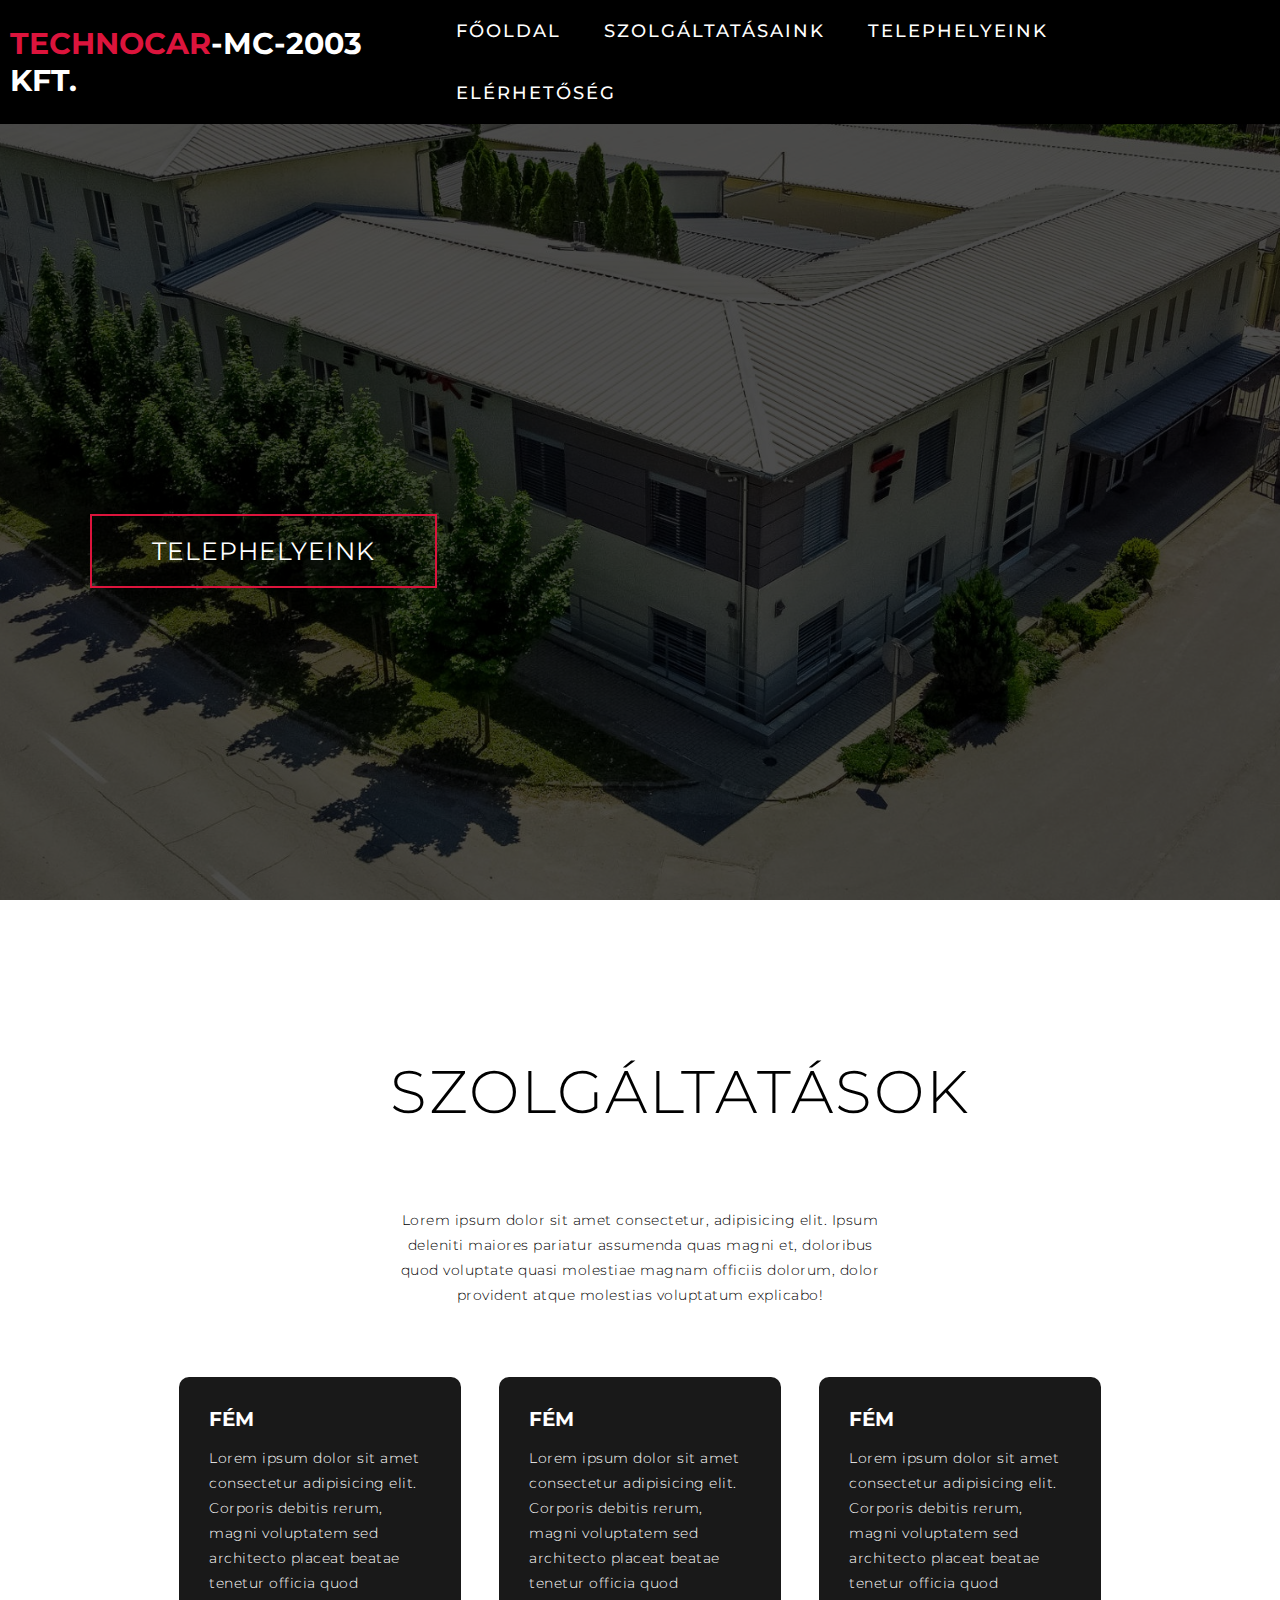
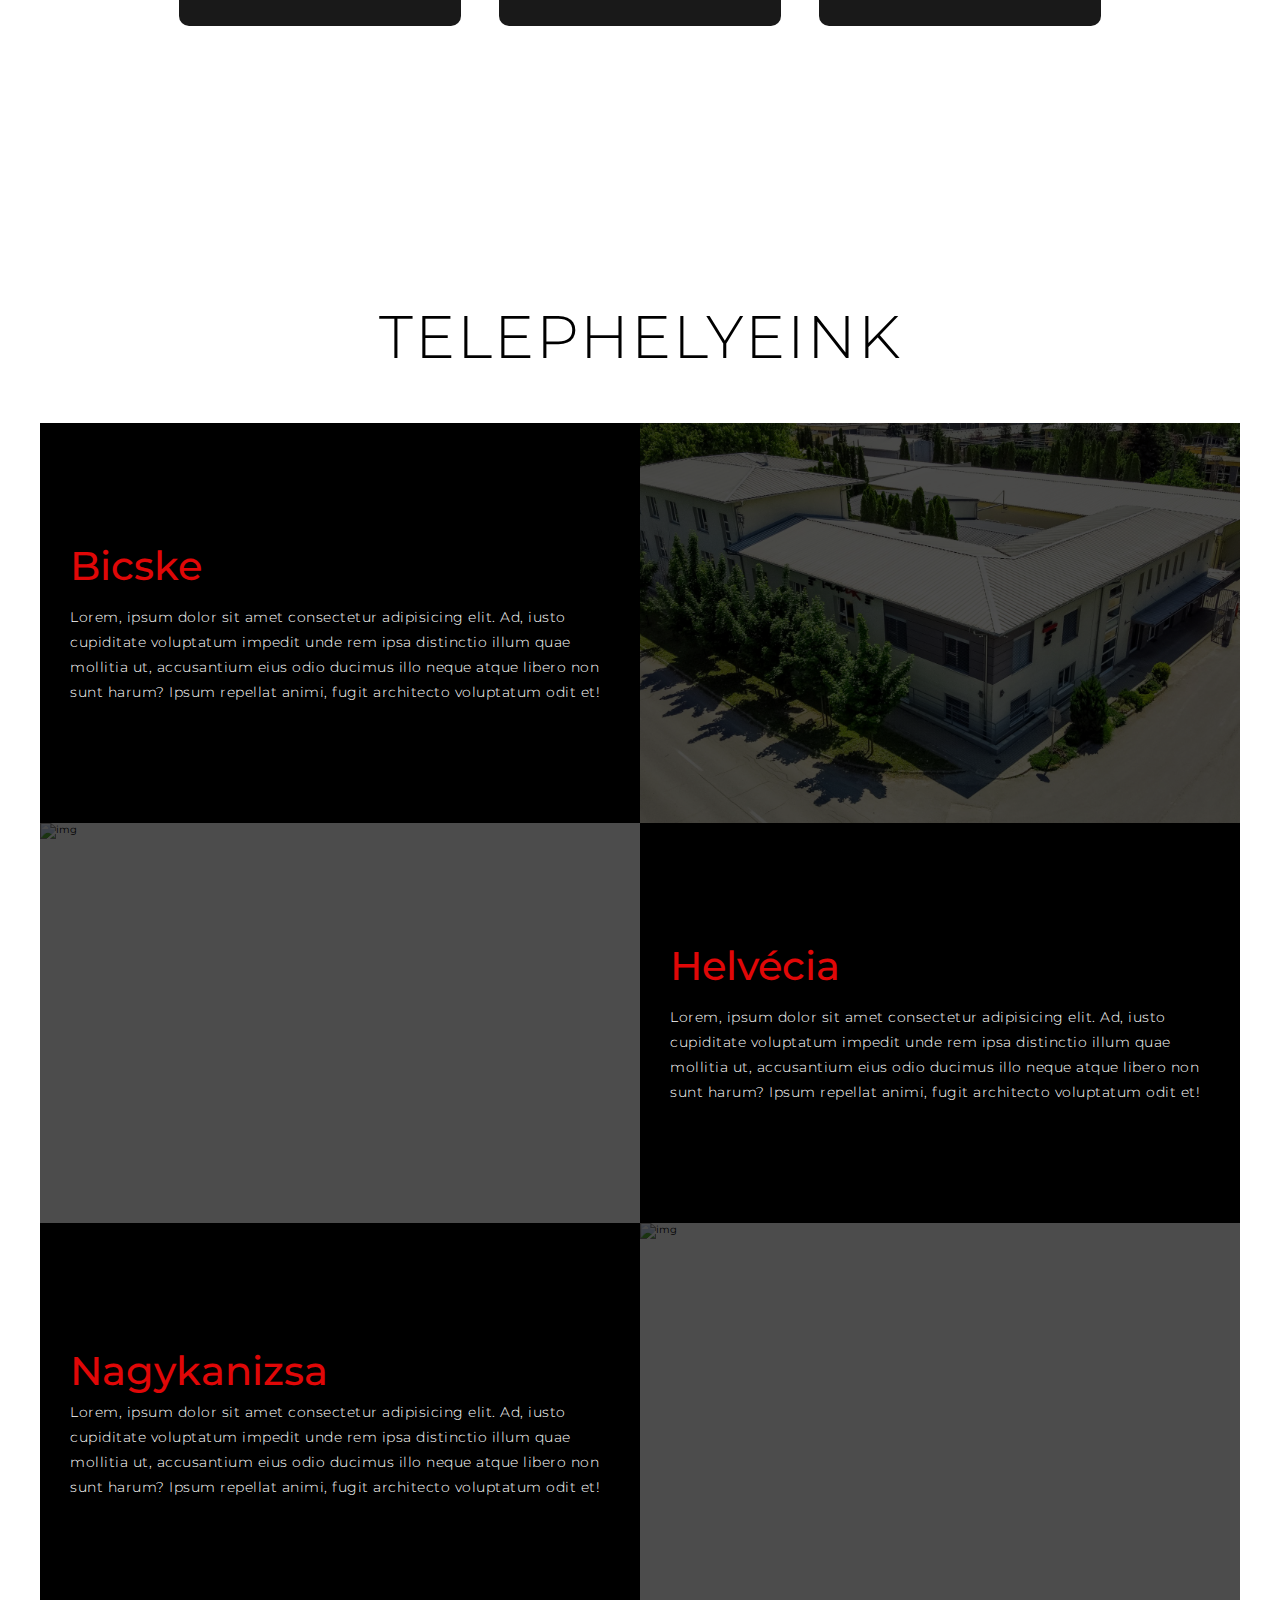
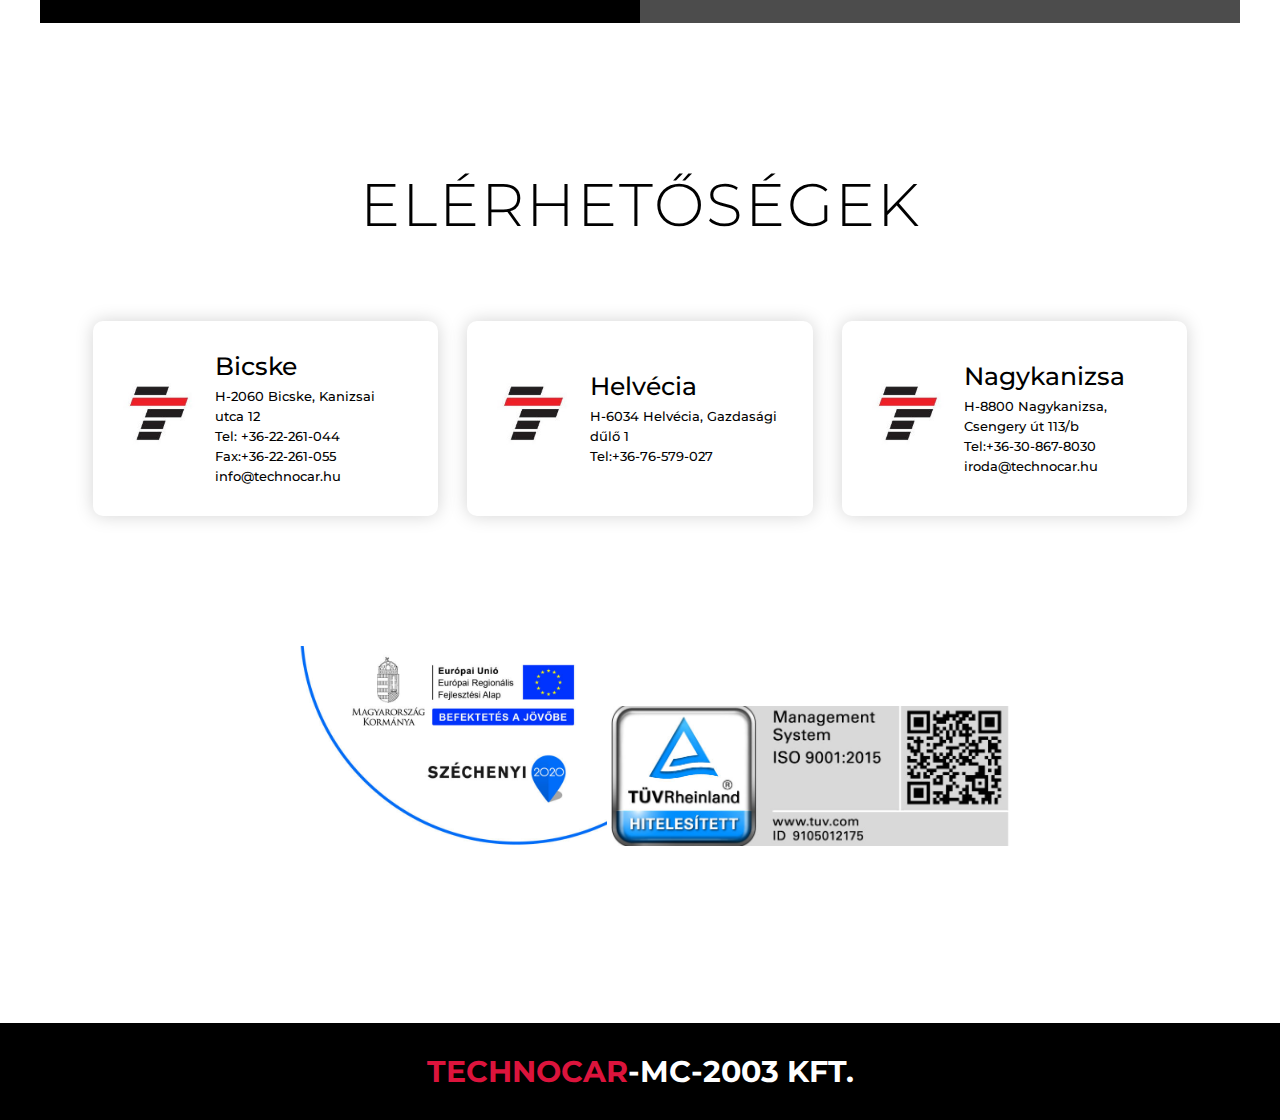
==== index.html @ 24189a27 "Add files via upload" ====
<!DOCTYPE html>
<html lang="en">

<head>
    <meta charset="UTF-8">
    <meta name="viewport" content="width=device-width, initial-scale=1.0">
    <link rel="icon" type="image/x-icon" href="pictures/logo.jpeg">
    <link rel="stylesheet" href="styles.css">
    <link>
    <title>TECHNOCAR</title>
</head>

<body>
<!-- Header -->
<section id="header">
    <div class="header container">
        <div class="nav-bar">
            <div class="brand">
                <a href="#hero">
                    <h1><span>TECHNOCAR</span>-MC-2003 Kft.</h1>
                </a>
            </div>
            <div class="nav-list">
                <div class="hamburger">
                    <div class="bar"></div>
                </div>
                <ul>
                    <li><a href="#hero" data-after="fooldal">Főoldal</a></li>
                    <li><a href="#services" data-after="Service">Szolgáltatásaink</a></li>
                    <li><a href="#projects" data-after="Projects">Telephelyeink</a></li>
                    <li><a href="#contact" data-after="Contact">Elérhetőség</a></li>
                </ul>
            </div>
        </div>
    </div>
</section>
<!-- End Header -->


<!-- Hero Section  -->
<section id="hero">
    <div class="hero container">
        <div>
            <h1>Üdvözöljük <span></span></h1>
            <h1>A weboldalunkon <span></span></h1>
            <a href="#projects" type="button" class="cta">TELEPHELYEINK</a>
        </div>
    </div>
</section>
<!-- End Hero Section  -->

<!-- Service Section -->
<section id="services">
    <div class="services container">
        <div class="service-top">
            <h1 class="section-title2">Szolgáltatások</h1>
            <p>Lorem ipsum dolor sit amet consectetur, adipisicing elit. Ipsum deleniti maiores pariatur assumenda quas
                magni et, doloribus quod voluptate quasi molestiae magnam officiis dolorum, dolor provident atque molestias
                voluptatum explicabo!</p>
        </div>
        <div class="service-bottom">
            <div class="service-item">
                <h2>FÉM</h2>
                <p>Lorem ipsum dolor sit amet consectetur adipisicing elit. Corporis debitis rerum, magni voluptatem sed
                    architecto placeat beatae tenetur officia quod</p>
            </div>
            <div class="service-item">

                <h2>FÉM</h2>
                <p>Lorem ipsum dolor sit amet consectetur adipisicing elit. Corporis debitis rerum, magni voluptatem sed
                    architecto placeat beatae tenetur officia quod</p>
            </div>
            <div class="service-item">

                <h2>FÉM</h2>
                <p>Lorem ipsum dolor sit amet consectetur adipisicing elit. Corporis debitis rerum, magni voluptatem sed
                    architecto placeat beatae tenetur officia quod</p>
            </div>

        </div>

    </div>
</section>
<!-- End Service Section -->

<!-- Projects Section -->
<section id="projects">
    <div class="projects container">
        <div class="projects-header">
            <h1 class="section-title">Telephelyeink</h1>
        </div>
        <div class="all-projects">
            <div class="project-item">
                <div class="project-info">
                    <h1 class="piros">Bicske</h1>
                    <h2></h2>
                    <p>Lorem, ipsum dolor sit amet consectetur adipisicing elit. Ad, iusto cupiditate voluptatum impedit unde
                        rem ipsa distinctio illum quae mollitia ut, accusantium eius odio ducimus illo neque atque libero non sunt
                        harum? Ipsum repellat animi, fugit architecto voluptatum odit et!</p>
                </div>
                <div class="project-img">
                    <img src="pictures/technocarbackground.jpeg" alt="img">
                </div>
            </div>
            <div class="project-item">
                <div class="project-info">
                    <h1 class="piros">Helvécia</h1>
                    <h2></h2>
                    <p>Lorem, ipsum dolor sit amet consectetur adipisicing elit. Ad, iusto cupiditate voluptatum impedit unde
                        rem ipsa distinctio illum quae mollitia ut, accusantium eius odio ducimus illo neque atque libero non sunt
                        harum? Ipsum repellat animi, fugit architecto voluptatum odit et!</p>
                </div>
                <div class="project-img">
                    <img src="./img/img-1.png" alt="img">
                </div>
            </div>
            <div class="project-item">
                <div class="project-info">
                    <h1 class="piros">Nagykanizsa</h1>
                    <p>Lorem, ipsum dolor sit amet consectetur adipisicing elit. Ad, iusto cupiditate voluptatum impedit unde
                        rem ipsa distinctio illum quae mollitia ut, accusantium eius odio ducimus illo neque atque libero non sunt
                        harum? Ipsum repellat animi, fugit architecto voluptatum odit et!</p>
                </div>
                <div class="project-img">
                    <img src="./img/img-1.png" alt="img">
                </div>
            </div>

        </div>
    </div>
</section>
<!-- End Projects Section -->



<!-- Contact Section -->
<section id="contact">
    <div class="contact container">
        <div>
            <h1 class="section-title">Elérhetőségek</h1>
        </div>
        <div class="contact-items">
            <div class="contact-item">
                <div class="icon"><img src="pictures/logo.jpeg" /></div>
                <div class="contact-info">
                    <h1>Bicske</h1>
                    <h2>H-2060 Bicske, Kanizsai utca 12</h2>
                    <h2>Tel: +36-22-261-044</h2>
                    <h2>Fax:+36-22-261-055</h2>
                    <h2>info@technocar.hu</h2>
                </div>

            </div>
            <div class="contact-item">
                <div class="icon"><img src="pictures/logo.jpeg" /></div>
                <div class="contact-info">
                    <h1>Helvécia</h1>
                    <h2>H-6034 Helvécia, Gazdasági dűlő 1 </h2>
                    <h2>Tel:+36-76-579-027</h2>
                </div>
            </div>
            <div class="contact-item">
                <div class="icon"><img src="pictures/logo.jpeg" /></div>

                <div class="contact-info">
                    <h1>Nagykanizsa</h1>
                    <h2>H-8800 Nagykanizsa, Csengery út 113/b</h2>
                    <h2>Tel:+36-30-867-8030</h2>
                    <h2> iroda@technocar.hu</h2>
                </div>
            </div>
        </div>
    <ul class="lista">
        <img class="kepek2" src="pictures/eutamogatas.jpeg">
        <img class="kepek" src="pictures/minosites.jpeg">
    </ul>
    </div>
</section>
<!-- End Contact Section -->

<!-- Footer -->
<section id="footer">
    <div class="footer container">
        <div class="brand">


            <h1><span>TECHNOCAR</span>-MC-2003 KFT.</h1>

        </div>
        <h2></h2>
    </div>
</section>
<!-- End Footer -->
<script src="./app.js"></script>
</body>

</html>
---- styles.css ----
@import 'https://fonts.googleapis.com/css?family=Montserrat:300, 400, 700&display=swap';
* {
    padding: 0;
    margin: 0;
    box-sizing: border-box;
}
html {
    font-size: 10px;
    font-family: 'Montserrat', sans-serif;
    scroll-behavior: smooth;
}
a {
    text-decoration: none;
}
.container {
    min-height: 100vh;
    width: 100%;
    display: flex;
    align-items: center;
    justify-content: center;
}
img {
    height: 100%;
    width: 100%;
    object-fit: cover;
}
p {
    color: black;
    font-size: 1.4rem;
    margin-top: 5px;
    line-height: 2.5rem;
    font-weight: 300;
    letter-spacing: 0.05rem;
}

.kepek{
    width: 400px;
    height: 140px;
}
.kepek2{
    width: 336px;
    height: 200px;
}
.lista{
    margin: 130px;
}

.section-title2{

    font-size: 4rem;
    font-weight: 300;
    color: black;
    text-transform: uppercase;
    letter-spacing: 0.2rem;
    text-align: center;
    margin-bottom: 80px;
    margin-right: 200px;

}
.section-title2 span {
    color: crimson;
}

.section-title {
    font-size: 4rem;
    font-weight: 300;
    color: black;
    text-transform: uppercase;
    letter-spacing: 0.2rem;
    text-align: center;
    margin-bottom: 80px;
}
.section-title span {
    color: crimson;
}
.section-title span {
    color: crimson;
}
.cta {
    display: inline-block;
    padding: 10px 30px;
    color: white;
    background-color: transparent;
    border: 2px solid crimson;
    font-size: 2rem;
    text-transform: uppercase;
    letter-spacing: 0.1rem;
    margin-top: 30px;
    transition: 0.3s ease;
    transition-property: background-color, color;
}
.cta:hover {
    color: white;
    background-color: crimson;
}
.brand h1 {
    font-size: 3rem;
    text-transform: uppercase;
    color: white;
}
.brand h1 span {
    color: crimson;
}

/* Header section */
#header {
    position: fixed;
    z-index: 1000;
    left: 0;
    top: 0;
    width: 100vw;
    height: auto;
}
#header .header {
    min-height: 8vh;
    background-color: rgb(0, 0, 0);
    transition: 0.3s ease background-color;
}
#header .nav-bar {
    display: flex;
    align-items: center;
    justify-content: space-between;
    width: 100%;
    height: 100%;
    max-width: 1300px;
    padding: 0 10px;
}
#header .nav-list ul {
    list-style: none;
    position: absolute;
    background-color: rgb(0, 0, 0);
    width: 100vw;
    height: 100vh;
    left: 100%;
    top: 0;
    display: flex;
    flex-direction: column;
    justify-content: center;
    align-items: center;
    z-index: 1;
    overflow-x: hidden;
    transition: 0.5s ease left;
}
#header .nav-list ul.active {
    left: 0;
}
#header .nav-list ul a {
    font-size: 2.5rem;
    font-weight: 500;
    letter-spacing: 0.2rem;
    text-decoration: none;
    color: white;
    text-transform: uppercase;
    padding: 20px;
    display: block;
}
#header .nav-list ul a::after {
    content: attr(data-after);
    position: absolute;
    top: 50%;
    left: 50%;
    transform: translate(-50%, -50%) scale(0);
    color: rgba(240, 248, 255, 0.021);
    font-size: 13rem;
    letter-spacing: 50px;
    z-index: -1;
    transition: 0.3s ease letter-spacing;
}
#header .nav-list ul li:hover a::after {
    transform: translate(-50%, -50%) scale(1);
    letter-spacing: initial;
}
#header .nav-list ul li:hover a {
    color: crimson;
}
#header .hamburger {
    height: 60px;
    width: 60px;
    border: 3px solid white;
    border-radius: 50%;
    position: relative;
    display: flex;
    align-items: center;
    justify-content: center;
    z-index: 100;
    cursor: pointer;
    transform: scale(0.8);
    margin-right: 20px;
}
#header .hamburger:after {
    position: absolute;
    content: '';
    height: 100%;
    width: 100%;
    border-radius: 50%;
    border: 3px solid white;
    animation: hamburger_puls 1s ease infinite;
}
#header .hamburger .bar {
    height: 2px;
    width: 30px;
    position: relative;
    background-color: white;
    z-index: -1;
}
#header .hamburger .bar::after,
#header .hamburger .bar::before {
    content: '';
    position: absolute;
    height: 100%;
    width: 100%;
    left: 0;
    background-color: white;
    transition: 0.3s ease;
    transition-property: top, bottom;
}
#header .hamburger .bar::after {
    top: 8px;
}
#header .hamburger .bar::before {
    bottom: 8px;
}
#header .hamburger.active .bar::before {
    bottom: 0;
}
#header .hamburger.active .bar::after {
    top: 0;
}
/* End Header section */

/* Hero Section */
#hero {
    background-image: url(pictures/technocarbackground.jpeg);
    background-size: cover;
    background-position: top center;
    position: relative;
    z-index: 1;
}
#hero::after {
    content: '';
    position: absolute;
    left: 0;
    top: 0;
    height: 100%;
    width: 100%;
    background-color: black;
    opacity: 0.7;
    z-index: -1;
}
#hero .hero {
    max-width: 1200px;
    margin: 0 auto;
    padding: 0 50px;
    justify-content: flex-start;
}
#hero h1 {
    display: block;
    width: fit-content;
    font-size: 4rem;
    position: relative;
    color: transparent;
    animation: text_reveal 0.5s ease forwards;
    animation-delay: 1s;
}
#hero h1:nth-child(1) {
    animation-delay: 1s;
}
#hero h1:nth-child(2) {
    animation-delay: 2s;
}
#hero h1:nth-child(3) {
    animation: text_reveal_name 0.5s ease forwards;
    animation-delay: 3s;
}
#hero h1 span {
    position: absolute;
    top: 0;
    left: 0;
    height: 100%;
    width: 0;
    background-color: crimson;
    animation: text_reveal_box 1s ease;
    animation-delay: 0.5s;
}
#hero h1:nth-child(1) span {
    animation-delay: 0.5s;
}
#hero h1:nth-child(2) span {
    animation-delay: 1.5s;
}
#hero h1:nth-child(3) span {
    animation-delay: 2.5s;
}

/* End Hero Section */

/* Services Section */
#services .services {
    flex-direction: column;
    text-align: center;
    max-width: 1500px;
    margin: 0 auto;
    padding: 100px 0;
}
#services .service-top {
    max-width: 500px;
    margin: 0 auto;
}
#services .service-bottom {
    display: flex;
    align-items: center;
    justify-content: center;
    flex-wrap: wrap;
    margin-top: 50px;
}
#services .service-item {
    flex-basis: 80%;
    display: flex;
    align-items: flex-start;
    justify-content: center;
    flex-direction: column;
    padding: 30px;
    border-radius: 10px;
    background-size: cover;
    margin: 10px 5%;
    position: relative;
    z-index: 1;
    overflow: hidden;
}
#services .service-item::after {
    content: '';
    position: absolute;
    left: 0;
    top: 0;
    height: 100%;
    width: 100%;
    background-color: black;
    opacity: 0.9;
    z-index: -1;
}
#services .service-bottom .icon {
    height: 80px;
    width: 80px;
    margin-bottom: 20px;
}
#services .service-item h2 {
    font-size: 2rem;
    color: white;
    margin-bottom: 10px;
    text-transform: uppercase;
}
#services .service-item p {
    color: white;
    text-align: left;
}
/* End Services Section */

/* Projects section */
#projects .projects {
    flex-direction: column;
    max-width: 1200px;
    margin: 0 auto;
    padding: 100px 0;
}
#projects .projects-header h1 {
    margin-bottom: 50px;
}
#projects .all-projects {
    display: flex;
    align-items: center;
    justify-content: center;
    flex-direction: column;
}
#projects .project-item {
    display: flex;
    align-items: center;
    justify-content: center;
    flex-direction: column;
    width: 80%;
    margin: 20px auto;
    overflow: hidden;
    border-radius: 10px;
}
#projects .project-info {
    padding: 30px;
    flex-basis: 50%;
    height: 100%;
    display: flex;
    align-items: flex-start;
    justify-content: center;
    flex-direction: column;
    background-color: black;
    color: white;
}
#projects .project-info h1 {
    font-size: 4rem;
    font-weight: 500;
}
#projects .project-info h2 {
    font-size: 1.8rem;
    font-weight: 500;
    margin-top: 10px;
}
#projects .project-info p {
    color: white;
}
#projects .project-img {
    flex-basis: 50%;
    height: 300px;
    overflow: hidden;
    position: relative;
}
#projects .project-img:after {
    content: '';
    position: absolute;
    left: 0;
    top: 0;
    height: 100%;
    width: 100%;
    background-color: black;
    opacity: 0.7;
}
#projects .project-img img {
    transition: 0.3s ease transform;
}
#projects .project-item:hover .project-img img {
    transform: scale(1.1);
}
/* End Projects section */

/* About Section */
#about .about {
    flex-direction: column-reverse;
    text-align: center;
    max-width: 1200px;
    margin: 0 auto;
    padding: 100px 20px 0;
}
#about .col-left {
    width: 250px;
    height: 360px;
}
#about .col-right {
    width: 100%;
}
#about .col-right h2 {
    font-size: 1.8rem;
    font-weight: 500;
    letter-spacing: 0.2rem;
    margin-bottom: 10px;
}
#about .col-right p {
    margin-bottom: 20px;
}
#about .col-right .cta {
    color: black;
    margin-bottom: 50px;
    padding: 10px 20px;
    font-size: 2rem;
}
#about .col-left .about-img {
    height: 60%;
    width: 60%;
    margin: 65px;
    position: relative;
    border: 7px solid #000;


}

.piros{
    color: #e00707;

}


#about .col-left .about-img::after {
    content: '';
    position: absolute;
    left: -33px;
    top: 19px;
    height: 50%;
    width: 50%;
    border: 7px solid #e00707;
    z-index: -1;
}
/* End About Section */

/* contact Section */
#contact .contact {
    flex-direction: column;
    max-width: 1200px;
    margin: 0 auto;
    width: 90%;
}
#contact .contact-items {
    /* max-width: 400px; */
    width: 100%;
}
#contact .contact-item {
    width: 80%;
    text-align: center;
    border-radius: 10px;
    padding: 30px;
    margin: 30px;
    display: flex;
    justify-content: center;
    align-items: center;
    flex-direction: column;
    box-shadow: 0 0 18px 0 #0000002c;
    transition: 0.3s ease box-shadow;
}
#contact .contact-item:hover {
    box-shadow: 0 0 5px 0 #0000002c;
}
#contact .icon {
    width: 70px;
    margin: 0 auto;
    margin-bottom: 10px;
}
#contact .contact-info h1 {
    font-size: 2.5rem;
    font-weight: 500;
    margin-bottom: 5px;
}
#contact .contact-info h2 {
    font-size: 1.3rem;
    line-height: 2rem;
    font-weight: 500;
}
/*End contact Section */

/* Footer */


#footer {
    background-color: black;
}
#footer .footer {
    min-height: 60px;
    flex-direction: column;
    padding-top: 30px;
    padding-bottom: 10px;
}
#footer h2 {
    color: white;
    font-weight: 500;
    font-size: 1.8rem;
    letter-spacing: 0.1rem;
    margin-top: 10px;
    margin-bottom: 10px;
}
#footer .social-item {
    height: 50px;
    width: 50px;
    margin: 0 5px;
}
#footer .social-item img {
    filter: grayscale(1);
    transition: 0.3s ease filter;
}
#footer .social-item:hover img {
    filter: grayscale(0);
}
#footer p {
    color: white;
    font-size: 1.3rem;
}
/* End Footer */

/* Keyframes */
@keyframes hamburger_puls {
    0% {
        opacity: 1;
        transform: scale(1);
    }
    100% {
        opacity: 0;
        transform: scale(1.4);
    }
}
@keyframes text_reveal_box {
    50% {
        width: 100%;
        left: 0;
    }
    100% {
        width: 0;
        left: 100%;
    }
}
@keyframes text_reveal {
    100% {
        color: white;
    }
}
@keyframes text_reveal_name {
    100% {
        color: crimson;
        font-weight: 500;
    }
}
/* End Keyframes */

/* Media Query For Tablet */
@media only screen and (min-width: 768px) {
    .cta {
        font-size: 2.5rem;
        padding: 20px 60px;
    }
    h1.section-title {
        font-size: 6rem;
    }
    h1.section-title2 {
        font-size: 6rem;
    }

    /* Hero */
    #hero h1 {
        font-size: 7rem;
    }
    /* End Hero */

    /* Services Section */
    #services .service-bottom .service-item {
        flex-basis: 45%;
        margin: 2.5%;
    }
    /* End Services Section */

    /* Project */
    #projects .project-item {
        flex-direction: row;
    }
    #projects .project-item:nth-child(even) {
        flex-direction: row-reverse;
    }
    #projects .project-item {
        height: 400px;
        margin: 0;
        width: 100%;
        border-radius: 0;
    }
    #projects .all-projects .project-info {
        height: 100%;
    }
    #projects .all-projects .project-img {
        height: 100%;
    }
    /* End Project */

    /* About */
    #about .about {
        flex-direction: row;
    }
    #about .col-left {
        width: 600px;
        height: 400px;
        padding-left: 60px;
    }
    #about .about .col-left .about-img::after {
        left: -45px;
        top: 34px;
        height: 98%;
        width: 98%;
        border: 10px solid crimson;
    }
    #about .col-right {
        text-align: left;
        padding: 30px;
    }
    #about .col-right h1 {
        text-align: left;
    }
    /* End About */

    /* contact  */
    #contact .contact {
        flex-direction: column;
        padding: 0;
        align-items: center;
        justify-content: center;
        min-width: 20vh;
    }
    #contact .contact-items {
        width: 100%;
        display: flex;
        flex-direction: row;
        justify-content: space-evenly;
        margin: 0;
    }
    #contact .contact-item {
        width: 30%;
        margin: 0;
        flex-direction: row;
    }
    #contact .contact-item .icon {
        height: 100px;
        width: 100px;
    }
    #contact .contact-item .icon img {
        object-fit: contain;
    }
    #contact .contact-item .contact-info {
        width: 100%;
        text-align: left;
        padding-left: 20px;
    }
    /* End contact  */
}
/* End Media Query For Tablet */

/* Media Query For Desktop */
@media only screen and (min-width: 1200px) {
    /* header */
    #header .hamburger {
        display: none;
    }
    #header .nav-list ul {
        position: initial;
        display: block;
        height: auto;
        width: fit-content;
        background-color: transparent;
    }
    #header .nav-list ul li {
        display: inline-block;
    }
    #header .nav-list ul li a {
        font-size: 1.8rem;
    }
    #header .nav-list ul a:after {
        display: none;
    }
    /* End header */

    #services .service-bottom .service-item {
        flex-basis: 22%;
        margin: 1.5%;
    }
}
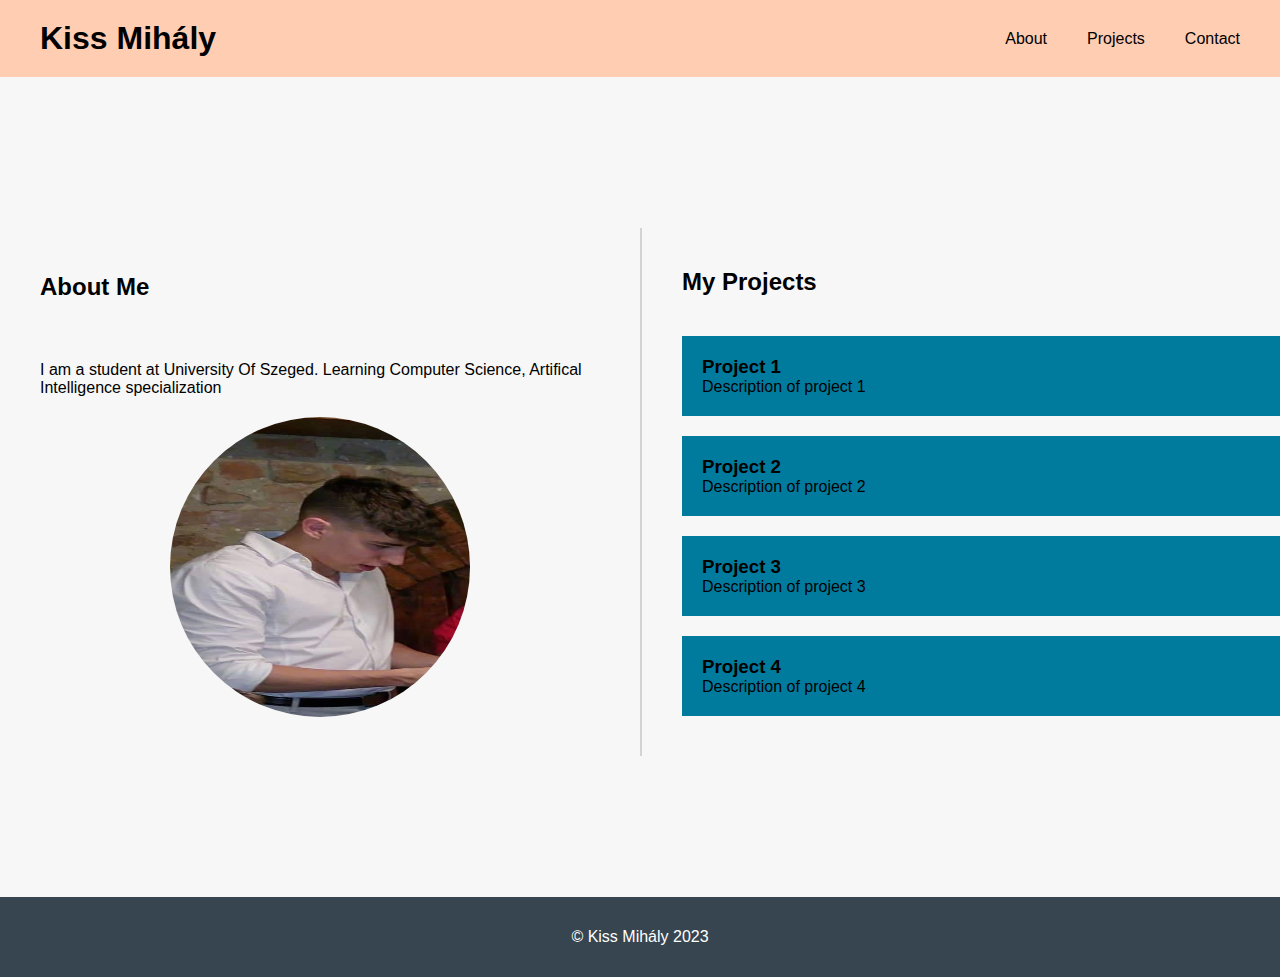
==== commit d32d1ddd: "Add files via upload" ====
--- a/index.html
+++ b/index.html
@@ -1,197 +1,52 @@
 <!DOCTYPE html>
-<html lang="en">
-
+<html>
 <head>
     <meta charset="UTF-8">
-    <meta name="viewport" content="width=device-width, initial-scale=1.0">
-    <link rel="icon" type="image/x-icon" href="pictures/logo.jpeg">
-    <link rel="stylesheet" href="styles.css">
-    <link>
-    <title>TECHNOCAR</title>
+    <title>My Portfolio</title>
+    <link rel="stylesheet" href="style.css">
+    <link rel="script" href="script.js">
 </head>
+<body>
+<header>
+    <h1>Kiss Mihály</h1>
+    <nav>
+        <ul>
+            <li><a href="#about">About</a></li>
+            <li><a href="#projects">Projects</a></li>
+            <li><a href="#contact">Contact</a></li>
+        </ul>
+    </nav>
+</header>
+<main>
+    <section id="about">
+        <h2 class="aboutme">About Me</h2>
+        <p class="text">I am a student at University Of Szeged. Learning Computer Science, Artifical Intelligence specialization</p>
+        <img src="img/IMG_2216.jpeg" alt="Kiss Mihály" style="border-radius: 50%; width: 300px; height: 300px; ">
 
-<body>
-<!-- Header -->
-<section id="header">
-    <div class="header container">
-        <div class="nav-bar">
-            <div class="brand">
-                <a href="#hero">
-                    <h1><span>TECHNOCAR</span>-MC-2003 Kft.</h1>
-                </a>
-            </div>
-            <div class="nav-list">
-                <div class="hamburger">
-                    <div class="bar"></div>
-                </div>
-                <ul>
-                    <li><a href="#hero" data-after="fooldal">Főoldal</a></li>
-                    <li><a href="#services" data-after="Service">Szolgáltatásaink</a></li>
-                    <li><a href="#projects" data-after="Projects">Telephelyeink</a></li>
-                    <li><a href="#contact" data-after="Contact">Elérhetőség</a></li>
-                </ul>
-            </div>
+    </section>
+    <section id="projects">
+        <h2 class="myprojects">My Projects</h2>
+        <div class="project">
+            <h3>Project 1</h3>
+            <p>Description of project 1</p>
         </div>
-    </div>
-</section>
-<!-- End Header -->
+        <div class="project">
+            <h3>Project 2</h3>
+            <p>Description of project 2</p>
+        </div>
+        <div class="project">
+            <h3>Project 3</h3>
+            <p>Description of project 3</p>
+        </div>
+        <div class="project">
+            <h3>Project 4</h3>
+            <p>Description of project 4</p>
+        </div>
+    </section>
 
-
-<!-- Hero Section  -->
-<section id="hero">
-    <div class="hero container">
-        <div>
-            <h1>Üdvözöljük <span></span></h1>
-            <h1>A weboldalunkon <span></span></h1>
-            <a href="#projects" type="button" class="cta">TELEPHELYEINK</a>
-        </div>
-    </div>
-</section>
-<!-- End Hero Section  -->
-
-<!-- Service Section -->
-<section id="services">
-    <div class="services container">
-        <div class="service-top">
-            <h1 class="section-title2">Szolgáltatások</h1>
-            <p>Lorem ipsum dolor sit amet consectetur, adipisicing elit. Ipsum deleniti maiores pariatur assumenda quas
-                magni et, doloribus quod voluptate quasi molestiae magnam officiis dolorum, dolor provident atque molestias
-                voluptatum explicabo!</p>
-        </div>
-        <div class="service-bottom">
-            <div class="service-item">
-                <h2>FÉM</h2>
-                <p>Lorem ipsum dolor sit amet consectetur adipisicing elit. Corporis debitis rerum, magni voluptatem sed
-                    architecto placeat beatae tenetur officia quod</p>
-            </div>
-            <div class="service-item">
-
-                <h2>FÉM</h2>
-                <p>Lorem ipsum dolor sit amet consectetur adipisicing elit. Corporis debitis rerum, magni voluptatem sed
-                    architecto placeat beatae tenetur officia quod</p>
-            </div>
-            <div class="service-item">
-
-                <h2>FÉM</h2>
-                <p>Lorem ipsum dolor sit amet consectetur adipisicing elit. Corporis debitis rerum, magni voluptatem sed
-                    architecto placeat beatae tenetur officia quod</p>
-            </div>
-
-        </div>
-
-    </div>
-</section>
-<!-- End Service Section -->
-
-<!-- Projects Section -->
-<section id="projects">
-    <div class="projects container">
-        <div class="projects-header">
-            <h1 class="section-title">Telephelyeink</h1>
-        </div>
-        <div class="all-projects">
-            <div class="project-item">
-                <div class="project-info">
-                    <h1 class="piros">Bicske</h1>
-                    <h2></h2>
-                    <p>Lorem, ipsum dolor sit amet consectetur adipisicing elit. Ad, iusto cupiditate voluptatum impedit unde
-                        rem ipsa distinctio illum quae mollitia ut, accusantium eius odio ducimus illo neque atque libero non sunt
-                        harum? Ipsum repellat animi, fugit architecto voluptatum odit et!</p>
-                </div>
-                <div class="project-img">
-                    <img src="pictures/technocarbackground.jpeg" alt="img">
-                </div>
-            </div>
-            <div class="project-item">
-                <div class="project-info">
-                    <h1 class="piros">Helvécia</h1>
-                    <h2></h2>
-                    <p>Lorem, ipsum dolor sit amet consectetur adipisicing elit. Ad, iusto cupiditate voluptatum impedit unde
-                        rem ipsa distinctio illum quae mollitia ut, accusantium eius odio ducimus illo neque atque libero non sunt
-                        harum? Ipsum repellat animi, fugit architecto voluptatum odit et!</p>
-                </div>
-                <div class="project-img">
-                    <img src="./img/img-1.png" alt="img">
-                </div>
-            </div>
-            <div class="project-item">
-                <div class="project-info">
-                    <h1 class="piros">Nagykanizsa</h1>
-                    <p>Lorem, ipsum dolor sit amet consectetur adipisicing elit. Ad, iusto cupiditate voluptatum impedit unde
-                        rem ipsa distinctio illum quae mollitia ut, accusantium eius odio ducimus illo neque atque libero non sunt
-                        harum? Ipsum repellat animi, fugit architecto voluptatum odit et!</p>
-                </div>
-                <div class="project-img">
-                    <img src="./img/img-1.png" alt="img">
-                </div>
-            </div>
-
-        </div>
-    </div>
-</section>
-<!-- End Projects Section -->
-
-
-
-<!-- Contact Section -->
-<section id="contact">
-    <div class="contact container">
-        <div>
-            <h1 class="section-title">Elérhetőségek</h1>
-        </div>
-        <div class="contact-items">
-            <div class="contact-item">
-                <div class="icon"><img src="pictures/logo.jpeg" /></div>
-                <div class="contact-info">
-                    <h1>Bicske</h1>
-                    <h2>H-2060 Bicske, Kanizsai utca 12</h2>
-                    <h2>Tel: +36-22-261-044</h2>
-                    <h2>Fax:+36-22-261-055</h2>
-                    <h2>info@technocar.hu</h2>
-                </div>
-
-            </div>
-            <div class="contact-item">
-                <div class="icon"><img src="pictures/logo.jpeg" /></div>
-                <div class="contact-info">
-                    <h1>Helvécia</h1>
-                    <h2>H-6034 Helvécia, Gazdasági dűlő 1 </h2>
-                    <h2>Tel:+36-76-579-027</h2>
-                </div>
-            </div>
-            <div class="contact-item">
-                <div class="icon"><img src="pictures/logo.jpeg" /></div>
-
-                <div class="contact-info">
-                    <h1>Nagykanizsa</h1>
-                    <h2>H-8800 Nagykanizsa, Csengery út 113/b</h2>
-                    <h2>Tel:+36-30-867-8030</h2>
-                    <h2> iroda@technocar.hu</h2>
-                </div>
-            </div>
-        </div>
-    <ul class="lista">
-        <img class="kepek2" src="pictures/eutamogatas.jpeg">
-        <img class="kepek" src="pictures/minosites.jpeg">
-    </ul>
-    </div>
-</section>
-<!-- End Contact Section -->
-
-<!-- Footer -->
-<section id="footer">
-    <div class="footer container">
-        <div class="brand">
-
-
-            <h1><span>TECHNOCAR</span>-MC-2003 KFT.</h1>
-
-        </div>
-        <h2></h2>
-    </div>
-</section>
-<!-- End Footer -->
-<script src="./app.js"></script>
+</main>
+<footer>
+    <p>&copy; Kiss Mihály 2023</p>
+</footer>
 </body>
-
-</html>+</html>
--- a/style.css
+++ b/style.css
@@ -0,0 +1,108 @@
+* {
+    box-sizing: border-box;
+    margin: 0;
+    padding: 0;
+}
+
+body {
+    font-family: Arial, sans-serif;
+    background-color: #F7F7F7;
+}
+
+header {
+    background-color: #FFCDB2;
+    display: flex;
+    justify-content: space-between;
+    align-items: center;
+    padding: 20px;
+}
+
+header h1 {
+    margin-left: 20px;
+}
+
+nav ul {
+    display: flex;
+    list-style: none;
+}
+
+nav a {
+    text-decoration: none;
+    color: black;
+    padding: 10px 20px;
+}
+
+main {
+    display: flex;
+    flex-wrap: wrap;
+    justify-content: center;
+    align-items: center;
+    height: calc(100vh - 80px);
+}
+
+section {
+    width: 50%;
+    padding: 20px;
+}
+#projects{
+    border-left: 2px solid lightgray;
+    margin-top: 10px;
+}
+.aboutme{
+    padding: 20px 20px 40px 20px;
+}
+.text{
+    padding: 20px;
+}
+img{
+    margin-left: 25%
+}
+
+.project {
+    width: 100%;
+    background-color: #007B9E;
+    margin: 20px;
+    padding: 20px;
+}
+.myprojects{
+    padding:20px
+}
+.project:hover {
+     transform: translateY(-5px) translateX(-5px);
+     box-shadow: 0 10px 20px rgb(0, 0, 0);
+     transition: all 0.5s ease-in-out;
+ }
+
+form {
+    display: flex;
+    flex-direction: column;
+    align-items: center;
+}
+
+input, textarea {
+    width: 100%;
+    padding: 10px;
+    margin-bottom: 20px;
+    font-size: 16px;
+}
+
+button[type="submit"] {
+    padding: 10px 20px;
+    background-color: lightgray;
+    border: none;
+    cursor: pointer;
+    font-size: 16px;
+}
+
+footer {
+    background-color: #36454F;
+    display: flex;
+    justify-content: center;
+    align-items: center;
+    height: 80px;
+}
+
+footer p {
+    color: white;
+}
+
